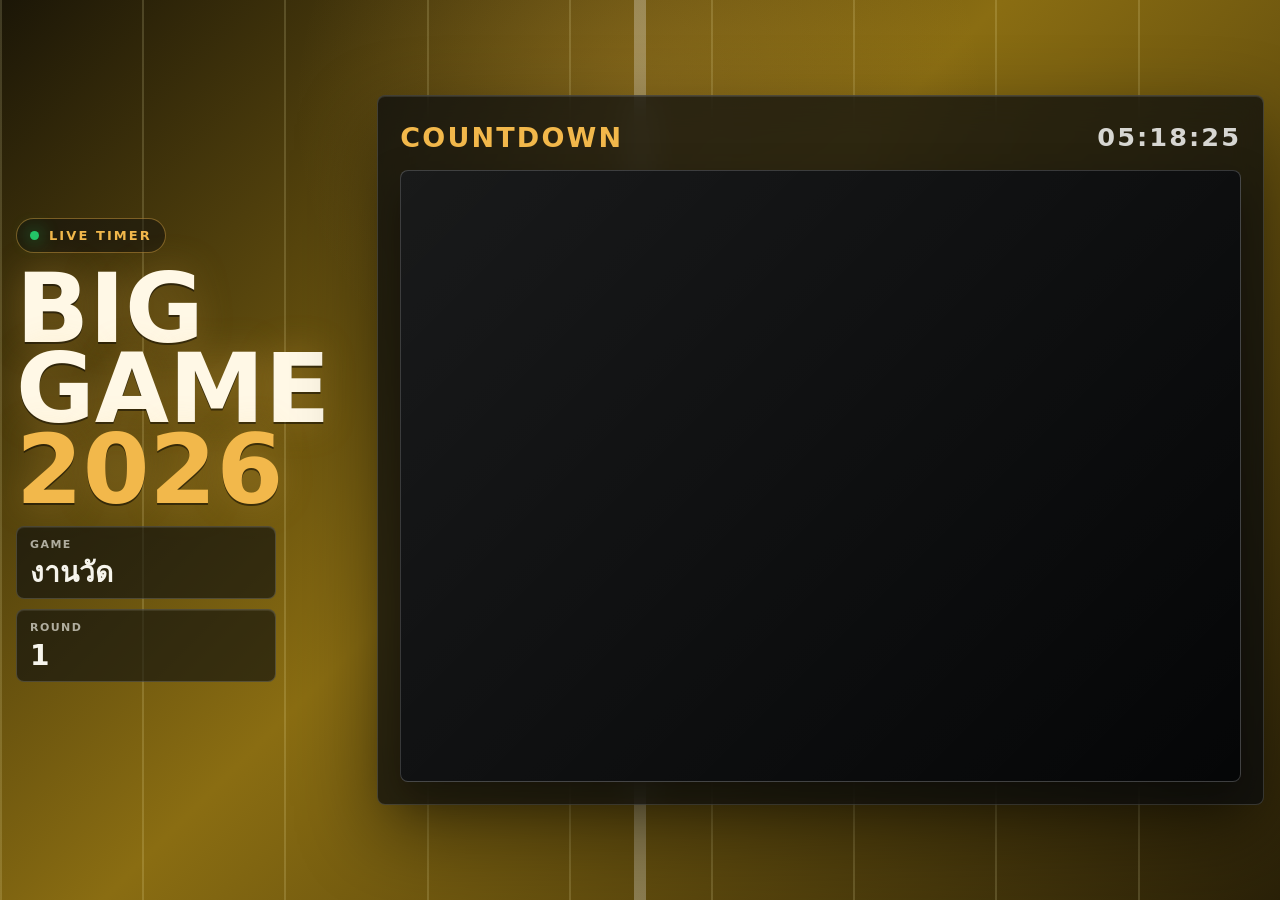
==== fair.html @ cdec302a "Add game-escape, game-physical, and game-fair" ====
<!DOCTYPE html>
<html lang="en">
<head>
    <meta charset="UTF-8">
    <meta name="viewport" content="width=device-width, initial-scale=1.0">
    <title>Big Game 2026 Countdown</title>
    <link rel="icon" type="image/png" href="assets/images/clockicon.png">
    <link rel="stylesheet" href="assets/css/event-console.css">
</head>
<body class="game-fair">
    <main class="shell" aria-label="Big Game 2026 countdown console">
        <section class="event-lockup">
            <div class="status-strip"><span class="status-light"></span> Live Timer</div>
            <h1>Big Game <span class="year">2026</span></h1>

            <div class="scoreboard" aria-label="Event scoreboard">
                <div class="score-cell">
                    <span class="score-label">Game</span>
                    <span class="score-value">งานวัด</span>
                </div>
                <div class="score-cell">
                    <span class="score-label">Round</span>
                    <span class="score-value" id="round-number">1</span>
                </div>
            </div>
        </section>

        <section class="timer-stage" aria-label="Timer player">
            <div class="stage-top">
                <p class="stage-title">Countdown</p>
                <div id="clock">00:00:00</div>
            </div>

            <div id="player-container">
                <div id="player"></div>
            </div>
        </section>
    </main>

    <div id="penalty-overlay">
        <img src="assets/images/clockicon.png" alt="">
        <span>-20%</span>
    </div>

    <div id="check-overlay">
        <h2>Take A Little Break</h2>
        <div class="sub">We will resume shortly<span id="break-dots">.</span></div>
    </div>

    <div id="win-overlay">
        <h2>Big Game Complete</h2>
        <div class="sub">Congratulations</div>
    </div>

    <div class="controls">
        <button id="playPauseBtn" onclick="togglePlay()">Play</button>
        <button id="penaltyBtn" onclick="applyPenalty()">-20% Penalty</button>
        <button id="correctBtn" onclick="applyCorrect()">Correct</button>
    </div>

    <script>
        function updateClock() {
            const now = new Date();
            const hours = String(now.getHours()).padStart(2, "0");
            const minutes = String(now.getMinutes()).padStart(2, "0");
            const seconds = String(now.getSeconds()).padStart(2, "0");
            document.getElementById("clock").innerText = `${hours}:${minutes}:${seconds}`;
            updateRoundDisplay(now);
        }

        setInterval(updateClock, 1000);
        setInterval(checkTimeoutBlink, 500);
        const videoId = "fXXlVs9f43I";
        const REVEAL_DELAY_MS = 1000;
        const TIMEOUT_TRIGGER_SEC = (45 * 60) + 6;
        const ROUND_TWO_START_HOUR = 9;
        const ROUND_TWO_START_MINUTE = 50;

        let player;
        let isPlaying = false;
        let isCheckModeActive = false;
        let isWinModeActive = false;
        let hasStartedPlayback = false;
        let timeoutTriggered = false;
        let breakDotsIndex = 0;
        let breakDotsTimer;

        updateClock();

        const penaltySound = new Audio("https://www.myinstants.com/media/sounds/wrong-lie-incorrect-buzzer.mp3");
        penaltySound.volume = 0.35;
        penaltySound.preload = "auto";

        const penalty5Sound = new Audio("https://www.myinstants.com/media/sounds/wrong-lie-incorrect-buzzer.mp3");
        penalty5Sound.volume = 0.35;
        penalty5Sound.preload = "auto";

        const correctSound = new Audio("assets/sounds/WinSFX.mp3");
        correctSound.volume = 0.45;
        correctSound.preload = "auto";

        const correct2Sound = new Audio("https://www.myinstants.com/media/sounds/winner-bell-game-show-sound-effect.mp3");
        correct2Sound.volume = 0.5;
        correct2Sound.preload = "auto";

        const bellSound = new Audio("assets/sounds/phonering.mp3");
        bellSound.volume = 1.0;
        bellSound.preload = "auto";

        const comedyHitSound = new Audio("assets/sounds/ตลกตบมุก.mp3");
        comedyHitSound.volume = 0.7;
        comedyHitSound.preload = "auto";

        const getOutSound = new Audio("assets/sounds/getout.mp3");
        getOutSound.volume = 1.0;
        getOutSound.preload = "auto";

        const checkMusic = new Audio("assets/sounds/wwtbam64000q.mp3");
        checkMusic.loop = true;
        checkMusic.volume = 0.5;
        checkMusic.preload = "auto";

        function getActiveRound(now = new Date()) {
            const minutesSinceMidnight = (now.getHours() * 60) + now.getMinutes();
            const roundTwoStart = (ROUND_TWO_START_HOUR * 60) + ROUND_TWO_START_MINUTE;
            return minutesSinceMidnight >= roundTwoStart ? 2 : 1;
        }

        function updateRoundDisplay(now = new Date()) {
            const roundNumber = document.getElementById("round-number");
            if (!roundNumber) return;

            roundNumber.innerText = String(getActiveRound(now));
        }

        function isPlayerReady() {
            return player
                && typeof player.getCurrentTime === "function"
                && typeof player.getDuration === "function"
                && typeof player.playVideo === "function"
                && typeof player.pauseVideo === "function";
        }

        function startBreakDots() {
            const dots = document.getElementById("break-dots");
            if (!dots || breakDotsTimer) return;

            const states = [".", "..", "..."];
            dots.innerText = states[breakDotsIndex];
            breakDotsTimer = setInterval(() => {
                breakDotsIndex = (breakDotsIndex + 1) % states.length;
                dots.innerText = states[breakDotsIndex];
            }, 450);
        }

        function stopBreakDots() {
            if (!breakDotsTimer) return;

            clearInterval(breakDotsTimer);
            breakDotsTimer = undefined;
        }

        const tag = document.createElement("script");
        tag.src = "https://www.youtube.com/iframe_api";
        const firstScriptTag = document.getElementsByTagName("script")[0];
        firstScriptTag.parentNode.insertBefore(tag, firstScriptTag);

        function onYouTubeIframeAPIReady() {
            player = new YT.Player("player", {
                height: "480",
                width: "853",
                videoId,
                playerVars: {
                    playsinline: 1,
                    controls: 0,
                    disablekb: 1,
                    rel: 0
                },
                events: {
                    onStateChange: onPlayerStateChange
                }
            });
        }

        function showPenaltyOverlay(label = "-20%", duration = 4000) {
            const overlay = document.getElementById("penalty-overlay");
            if (!overlay) return;

            overlay.querySelector("span").innerText = label;
            overlay.classList.add("show");

            setTimeout(() => {
                overlay.classList.remove("show");
            }, duration);
        }

        function togglePlay() {
            if (!isPlayerReady()) return;

            if (isPlaying) {
                player.pauseVideo();
                enterCheckMode();
            } else {
                player.playVideo();
                exitCheckMode();
            }
        }

        function enterCheckMode() {
            if (isCheckModeActive || isWinModeActive || !hasStartedPlayback) return;

            isCheckModeActive = true;
            document.body.classList.add("check-mode");
            document.getElementById("check-overlay").classList.add("show");
            document.body.style.backgroundColor = "#000000";
            startBreakDots();

            checkMusic.currentTime = 0;
            checkMusic.play().catch(() => {});
        }

        function exitCheckMode() {
            if (!isCheckModeActive) return;

            isCheckModeActive = false;
            document.body.classList.remove("check-mode");
            document.getElementById("check-overlay").classList.remove("show");
            stopBreakDots();

            checkMusic.pause();
            checkMusic.currentTime = 0;
            document.body.style.backgroundColor = "#080b0e";
        }

        function onPlayerStateChange(event) {
            const btn = document.getElementById("playPauseBtn");

            if (event.data === YT.PlayerState.PLAYING) {
                hasStartedPlayback = true;
                isPlaying = true;
                btn.innerText = "Pause";
                exitCheckMode();
                return;
            }

            if (event.data === YT.PlayerState.PAUSED) {
                isPlaying = false;
                btn.innerText = "Play";
                enterCheckMode();
            }
        }

        function applyPenalty() {
            if (!isPlayerReady()) return;

            const duration = player.getDuration();
            const currentTime = player.getCurrentTime();
            const timeLeft = duration - currentTime;
            if (timeLeft <= 0) return;

            const targetTime = currentTime + (timeLeft * 0.19);
            exitCheckMode();
            player.pauseVideo();

            setTimeout(() => {
                penaltySound.currentTime = 0;
                penaltySound.play().catch(() => {});
                showPenaltyOverlay("-20%", 4000);
                document.body.classList.add("penalty-flash");

                setTimeout(() => {
                    document.body.classList.remove("penalty-flash");
                }, 5000);

                setTimeout(() => {
                    player.seekTo(targetTime, true);
                    player.playVideo();
                }, 400);
            }, REVEAL_DELAY_MS);
        }

        function applyPenalty5() {
            if (!isPlayerReady()) return;

            const duration = player.getDuration();
            const currentTime = player.getCurrentTime();
            const timeLeft = duration - currentTime;
            if (timeLeft <= 0) return;

            const newTime = currentTime + (timeLeft * 0.04);
            penalty5Sound.currentTime = 0;
            penalty5Sound.play().catch(() => {});
            showPenaltyOverlay("-5%", 4000);
            document.body.classList.add("penalty-flash");

            setTimeout(() => {
                document.body.classList.remove("penalty-flash");
            }, 5000);

            player.seekTo(newTime, true);
            exitCheckMode();
            setTimeout(() => player.playVideo(), 50);
        }

        function applyCorrect() {
            exitCheckMode();

            setTimeout(() => {
                correctSound.currentTime = 0;
                correctSound.play().catch(() => {});
                document.body.classList.add("correct-flash");
                enterWinMode();
            }, REVEAL_DELAY_MS);
        }

        function enterWinMode() {
            isWinModeActive = true;
            exitCheckMode();
            document.body.classList.add("check-mode");
            document.getElementById("win-overlay").classList.add("show");

            if (isPlayerReady()) player.pauseVideo();
            checkMusic.pause();
            checkMusic.currentTime = 0;
        }

        function exitWinMode() {
            isWinModeActive = false;
            document.body.classList.remove("correct-flash");
            document.getElementById("win-overlay").classList.remove("show");
        }

        function checkTimeoutBlink() {
            if (!isPlayerReady() || timeoutTriggered) return;

            if (player.getCurrentTime() >= TIMEOUT_TRIGGER_SEC) {
                timeoutTriggered = true;
                document.body.classList.add("timeout-flash");
            }
        }

        document.addEventListener("keydown", function (event) {
            const tagName = document.activeElement.tagName.toLowerCase();
            if (tagName === "input" || tagName === "textarea") return;

            if (event.key.toLowerCase() === "p") {
                event.preventDefault();
                togglePlay();
            }

            if (event.shiftKey && event.key.toLowerCase() === "x") {
                event.preventDefault();
                applyPenalty();
            }

            if (event.shiftKey && event.key.toLowerCase() === "z") {
                event.preventDefault();
                applyPenalty5();
            }

            if (event.shiftKey && event.key.toLowerCase() === "c") {
                event.preventDefault();
                applyCorrect();
            }

            if (event.key.toLowerCase() === "h") {
                event.preventDefault();
                bellSound.currentTime = 0;
                bellSound.play().catch(() => {});
            }

            if (event.key === "5") {
                event.preventDefault();
                comedyHitSound.currentTime = 0;
                comedyHitSound.play().catch(() => {});
            }

            if (event.key === "6") {
                event.preventDefault();
                getOutSound.currentTime = 0;
                getOutSound.play().catch(() => {});
            }

            if (event.key === "9") {
                event.preventDefault();
                if (isPlayerReady()) player.seekTo((44 * 60) + 50, true);
            }

            if (event.key.toLowerCase() === "v") {
                event.preventDefault();
                exitCheckMode();
                if (isPlayerReady()) player.pauseVideo();

                setTimeout(() => {
                    correct2Sound.currentTime = 0;
                    correct2Sound.play().catch(() => {});
                    document.body.classList.add("secondary-correct-flash");

                    setTimeout(() => {
                        document.body.classList.remove("secondary-correct-flash");
                    }, 5000);

                    setTimeout(() => {
                        if (isPlayerReady()) player.playVideo();
                    }, 400);
                }, REVEAL_DELAY_MS);
            }

            if (event.key === "Escape") {
                event.preventDefault();
                exitWinMode();
                exitCheckMode();
                document.body.classList.remove("timeout-flash", "penalty-flash", "secondary-correct-flash");
            }
        });
    </script>
</body>
</html>
---- assets/css/event-console.css ----
:root {
    color-scheme: dark;
    --bg: #080b0e;
    --field: #0f3b27;
    --field-line: rgba(255, 255, 255, 0.13);
    --gold: #f2b84b;
    --orange: #ff6b2a;
    --red: #e73535;
    --green: #23c468;
    --ink: #f6f4ec;
    --muted: rgba(246, 244, 236, 0.66);
    --panel: rgba(8, 11, 14, 0.72);
    --panel-border: rgba(255, 255, 255, 0.16);
}

* {
    box-sizing: border-box;
}

body {
    min-height: 100vh;
    margin: 0;
    overflow: hidden;
    font-family: Inter, ui-sans-serif, system-ui, -apple-system, BlinkMacSystemFont, "Segoe UI", sans-serif;
    background:
        linear-gradient(90deg, transparent 49.5%, rgba(255,255,255,0.32) 49.5%, rgba(255,255,255,0.32) 50.5%, transparent 50.5%),
        repeating-linear-gradient(90deg, var(--field-line) 0 2px, transparent 2px 11.11%),
        radial-gradient(circle at 50% 12%, rgba(242, 184, 75, 0.2), transparent 34%),
        linear-gradient(135deg, #081311 0%, var(--field) 46%, #111014 100%);
    color: var(--ink);
    transition: background-color 0.6s ease;
}

body.game-escape {
    --field: #4a286f;
    --field-line: rgba(239, 221, 255, 0.14);
}

body.game-escape,
body.game-physical,
body.game-fair {
    background:
        linear-gradient(90deg, transparent 49.5%, rgba(255,255,255,0.28) 49.5%, rgba(255,255,255,0.28) 50.5%, transparent 50.5%),
        repeating-linear-gradient(90deg, var(--field-line) 0 2px, transparent 2px 11.11%),
        radial-gradient(circle at 50% 12%, rgba(242, 184, 75, 0.2), transparent 34%),
        linear-gradient(135deg, var(--field-dark) 0%, var(--field) 46%, var(--field-deep) 100%);
}

body.game-escape {
    --field-dark: #160d21;
    --field-deep: #211227;
}

body.game-physical {
    --field-dark: #081311;
    --field-deep: #111014;
}

body.game-fair {
    --field: #8a6d12;
    --field-line: rgba(255, 247, 184, 0.16);
    --field-dark: #1b1607;
    --field-deep: #2a2108;
}

body::before,
body::after {
    content: "";
    position: fixed;
    inset: 0;
    pointer-events: none;
    opacity: 0;
}

body::before {
    z-index: 9997;
    background: rgba(35, 196, 104, 0.64);
}

body::after {
    z-index: 9996;
    background: rgba(231, 53, 53, 0.76);
}

body.correct-flash::before {
    animation: greenBlink 1.4s ease-in-out infinite;
}

body.timeout-flash::after {
    animation: redBlink 1.2s ease-in-out infinite;
}

body.penalty-flash {
    background-color: var(--red) !important;
}

body.secondary-correct-flash {
    background-color: var(--green) !important;
}

.shell {
    position: relative;
    z-index: 1;
    display: grid;
    grid-template-columns: minmax(220px, 0.44fr) minmax(560px, 1.18fr);
    gap: clamp(16px, 2.4vw, 34px);
    align-items: center;
    width: min(1420px, calc(100vw - 32px));
    min-height: 100vh;
    margin: 0 auto;
    padding: 24px 0;
}

.event-lockup {
    display: grid;
    gap: 16px;
}

.status-strip {
    display: inline-flex;
    align-items: center;
    gap: 10px;
    width: fit-content;
    padding: 9px 13px;
    border: 1px solid rgba(242, 184, 75, 0.42);
    border-radius: 999px;
    background: rgba(8, 11, 14, 0.45);
    color: var(--gold);
    font-size: 13px;
    font-weight: 800;
    letter-spacing: 0.16em;
    text-transform: uppercase;
}

.status-light {
    width: 9px;
    height: 9px;
    border-radius: 50%;
    background: var(--green);
    box-shadow: 0 0 18px var(--green);
}

h1 {
    margin: 0;
    max-width: 9ch;
    color: #fff8e6;
    font-size: clamp(48px, 7.5vw, 96px);
    line-height: 0.84;
    letter-spacing: 0;
    text-transform: uppercase;
    text-shadow:
        0 2px 0 rgba(0,0,0,0.5),
        0 0 36px rgba(242, 184, 75, 0.28);
}

.year {
    display: block;
    color: var(--gold);
}

.scoreboard {
    display: grid;
    grid-template-columns: 1fr;
    gap: 10px;
    max-width: 260px;
}

.score-cell {
    min-height: 64px;
    padding: 11px 13px;
    border: 1px solid var(--panel-border);
    border-radius: 8px;
    background: rgba(8, 11, 14, 0.6);
    box-shadow: inset 0 1px 0 rgba(255,255,255,0.08);
}

.score-label {
    display: block;
    color: var(--muted);
    font-size: 11px;
    font-weight: 800;
    letter-spacing: 0.13em;
    text-transform: uppercase;
}

.score-value {
    display: block;
    margin-top: 8px;
    color: var(--ink);
    font-size: clamp(20px, 2.2vw, 28px);
    font-weight: 900;
    line-height: 1;
}

#unlocked-count {
    transform-origin: left center;
    transition: color 0.25s ease, text-shadow 0.25s ease;
}

#unlocked-count.highlight {
    color: var(--gold);
    text-shadow: 0 0 22px rgba(242, 184, 75, 0.72);
}

#unlocked-count.bump {
    animation: countBump 0.55s ease;
}

.timer-stage {
    position: relative;
    display: grid;
    gap: 14px;
    padding: clamp(14px, 1.8vw, 22px);
    border: 1px solid var(--panel-border);
    border-radius: 8px;
    background: var(--panel);
    box-shadow:
        0 28px 80px rgba(0,0,0,0.45),
        inset 0 1px 0 rgba(255,255,255,0.1);
    backdrop-filter: blur(16px);
    transition: filter 0.6s ease;
}

body.check-mode .timer-stage {
    filter: brightness(0.26) blur(4px);
}

.stage-top {
    display: flex;
    align-items: center;
    justify-content: space-between;
    gap: 14px;
    min-height: 38px;
}

.stage-title {
    margin: 0;
    color: var(--gold);
    font-size: clamp(18px, 2.4vw, 27px);
    font-weight: 900;
    letter-spacing: 0.08em;
    text-transform: uppercase;
}

#clock {
    flex: 0 0 auto;
    min-width: 118px;
    color: rgba(255, 255, 255, 0.82);
    font-variant-numeric: tabular-nums;
    font-size: clamp(18px, 2vw, 27px);
    font-weight: 800;
    letter-spacing: 0.08em;
    text-align: right;
}

#player-container {
    aspect-ratio: 16 / 9;
    width: 100%;
    min-height: min(68vh, 690px);
    overflow: hidden;
    border: 1px solid rgba(255,255,255,0.2);
    border-radius: 8px;
    background:
        linear-gradient(135deg, rgba(255,255,255,0.08), rgba(255,255,255,0)),
        #050607;
    box-shadow: 0 18px 40px rgba(0,0,0,0.38);
}

#player,
#player iframe {
    width: 100%;
    height: 100%;
}

.controls {
    position: fixed;
    left: 16px;
    bottom: 16px;
    z-index: 10;
    display: none;
    gap: 10px;
}

button {
    min-height: 44px;
    padding: 10px 16px;
    border: 0;
    border-radius: 8px;
    background: var(--gold);
    color: #111;
    font: inherit;
    font-weight: 900;
    cursor: pointer;
    transition: transform 0.12s ease, filter 0.2s ease;
}

button:hover {
    filter: brightness(1.08);
}

button:active {
    transform: translateY(1px) scale(0.98);
}

#penalty-overlay {
    position: fixed;
    top: clamp(18px, 3vw, 34px);
    left: clamp(18px, 3vw, 34px);
    z-index: 9999;
    display: flex;
    align-items: center;
    gap: 14px;
    padding: clamp(20px, 4vw, 42px) clamp(24px, 5vw, 54px);
    border: 1px solid rgba(255, 177, 177, 0.56);
    border-radius: 8px;
    background:
        linear-gradient(135deg, rgba(255, 72, 72, 0.96), rgba(113, 8, 15, 0.94)),
        rgba(120, 0, 0, 0.92);
    box-shadow:
        0 24px 60px rgba(0,0,0,0.45),
        0 0 42px rgba(231, 53, 53, 0.46),
        inset 0 1px 0 rgba(255,255,255,0.24);
    color: white;
    font-size: clamp(46px, 8vw, 86px);
    font-weight: 1000;
    letter-spacing: 0;
    opacity: 0;
    pointer-events: none;
    transform: translateX(-12px);
    transition: opacity 0.3s ease, transform 0.3s ease;
}

#penalty-overlay img {
    width: clamp(48px, 8vw, 88px);
    height: clamp(48px, 8vw, 88px);
}

#penalty-overlay.show {
    opacity: 1;
    transform: translateX(0);
}

#check-overlay,
#win-overlay {
    position: fixed;
    inset: 0;
    z-index: 9998;
    display: flex;
    flex-direction: column;
    align-items: center;
    justify-content: center;
    gap: 22px;
    padding: 30px;
    background:
        radial-gradient(circle at center, rgba(242,184,75,0.14), rgba(0,0,0,0.94) 56%),
        linear-gradient(rgba(0,0,0,0.7), rgba(0,0,0,0.7));
    opacity: 0;
    pointer-events: none;
    transition: opacity 0.6s ease;
    text-align: center;
}

#win-overlay {
    z-index: 9999;
}

#check-overlay.show,
#win-overlay.show {
    opacity: 1;
    pointer-events: auto;
}

#check-overlay h2,
#win-overlay h2 {
    margin: 0;
    color: #ffffff;
    font-size: clamp(48px, 8vw, 96px);
    line-height: 0.9;
    letter-spacing: 0.06em;
    text-transform: uppercase;
    text-shadow:
        0 0 8px rgba(0,0,0,0.9),
        0 0 36px rgba(255,255,255,0.45),
        0 0 80px rgba(242,184,75,0.28);
    animation: pulseText 2s ease-in-out infinite;
}

#check-overlay .sub,
#win-overlay .sub {
    color: rgba(255,255,255,0.78);
    font-size: clamp(22px, 2.8vw, 34px);
    font-weight: 800;
    letter-spacing: 0.05em;
}

@keyframes pulseText {
    0%, 100% { transform: scale(1); opacity: 0.82; }
    50% { transform: scale(1.045); opacity: 1; }
}

@keyframes greenBlink {
    0% { opacity: 0; }
    30%, 60% { opacity: 1; }
    100% { opacity: 0; }
}

@keyframes redBlink {
    0% { opacity: 0; }
    30%, 60% { opacity: 1; }
    100% { opacity: 0; }
}

@keyframes countBump {
    0% { transform: scale(1); }
    36% { transform: scale(1.32); }
    100% { transform: scale(1); }
}

@media (max-width: 860px) {
    body {
        overflow: auto;
    }

    .shell {
        grid-template-columns: 1fr;
        align-content: center;
        width: min(100% - 28px, 680px);
    }

    h1 {
        max-width: 100%;
        font-size: clamp(56px, 18vw, 90px);
    }

    .scoreboard {
        grid-template-columns: repeat(3, minmax(0, 1fr));
        max-width: 100%;
    }

    #player-container {
        min-height: 0;
    }
}

@media (max-width: 520px) {
    .stage-top,
    .scoreboard {
        grid-template-columns: 1fr;
    }

    .stage-top {
        display: grid;
        justify-items: start;
    }

    #clock {
        min-width: 0;
        text-align: left;
    }

    .scoreboard {
        grid-template-columns: 1fr;
    }
}
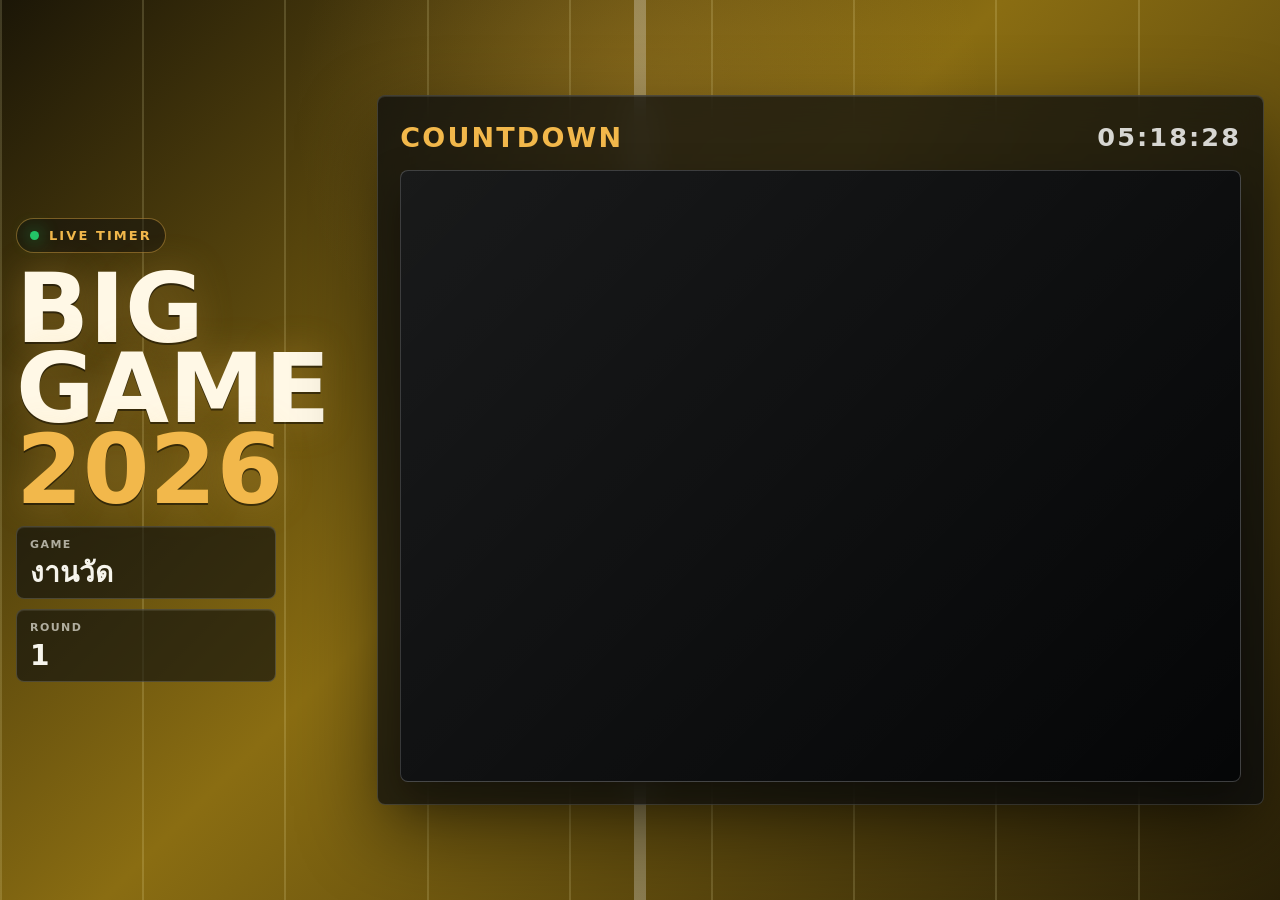
==== commit 0bebed87: "Add home page for navigation and back" ====
--- a/fair.html
+++ b/fair.html
@@ -10,7 +10,7 @@
 <body class="game-fair">
     <main class="shell" aria-label="Big Game 2026 countdown console">
         <section class="event-lockup">
-            <div class="status-strip"><span class="status-light"></span> Live Timer</div>
+            <a class="status-strip" href="index.html"><span class="status-light"></span> Live Timer</a>
             <h1>Big Game <span class="year">2026</span></h1>
 
             <div class="scoreboard" aria-label="Event scoreboard">
--- a/assets/css/event-console.css
+++ b/assets/css/event-console.css
@@ -132,6 +132,21 @@
     text-transform: uppercase;
 }
 
+a.status-strip {
+    text-decoration: none;
+    transition: transform 0.12s ease, background 0.2s ease, border-color 0.2s ease;
+}
+
+a.status-strip:hover {
+    border-color: rgba(242, 184, 75, 0.72);
+    background: rgba(8, 11, 14, 0.68);
+    transform: translateY(-1px);
+}
+
+a.status-strip:active {
+    transform: translateY(0) scale(0.98);
+}
+
 .status-light {
     width: 9px;
     height: 9px;
@@ -204,6 +219,133 @@
 
 #unlocked-count.bump {
     animation: countBump 0.55s ease;
+}
+
+.home-page {
+    overflow: auto;
+    --field: #174a78;
+    --field-line: rgba(206, 232, 255, 0.15);
+    --field-dark: #071421;
+    --field-deep: #0b1d34;
+}
+
+.home-shell {
+    position: relative;
+    z-index: 1;
+    display: grid;
+    align-content: center;
+    gap: clamp(28px, 5vw, 56px);
+    width: min(1180px, calc(100vw - 32px));
+    min-height: 100vh;
+    margin: 0 auto;
+    padding: clamp(32px, 5vw, 72px) 0;
+}
+
+.home-header {
+    display: grid;
+    justify-items: center;
+    gap: 18px;
+    text-align: center;
+}
+
+.home-header h1 {
+    max-width: 100%;
+}
+
+.game-grid {
+    display: grid;
+    grid-template-columns: repeat(3, minmax(0, 1fr));
+    gap: clamp(14px, 2vw, 24px);
+}
+
+.game-card {
+    position: relative;
+    display: grid;
+    align-content: space-between;
+    min-height: clamp(220px, 24vw, 320px);
+    padding: clamp(18px, 2.4vw, 28px);
+    overflow: hidden;
+    border: 1px solid var(--panel-border);
+    border-radius: 8px;
+    background:
+        linear-gradient(90deg, transparent 49.4%, rgba(255,255,255,0.22) 49.4%, rgba(255,255,255,0.22) 50.6%, transparent 50.6%),
+        repeating-linear-gradient(90deg, rgba(255,255,255,0.1) 0 2px, transparent 2px 18%),
+        radial-gradient(circle at 50% 8%, rgba(242, 184, 75, 0.18), transparent 44%),
+        linear-gradient(135deg, #141821, #253029);
+    color: var(--ink);
+    text-decoration: none;
+    box-shadow:
+        0 24px 64px rgba(0,0,0,0.36),
+        inset 0 1px 0 rgba(255,255,255,0.1);
+    transition: transform 0.16s ease, border-color 0.2s ease, filter 0.2s ease;
+}
+
+.game-card:hover {
+    border-color: rgba(242, 184, 75, 0.56);
+    filter: brightness(1.06);
+    transform: translateY(-4px);
+}
+
+.game-card:active {
+    transform: translateY(-1px) scale(0.99);
+}
+
+.game-card-escape {
+    background:
+        linear-gradient(90deg, transparent 49.4%, rgba(255,255,255,0.2) 49.4%, rgba(255,255,255,0.2) 50.6%, transparent 50.6%),
+        repeating-linear-gradient(90deg, rgba(239, 221, 255, 0.13) 0 2px, transparent 2px 18%),
+        radial-gradient(circle at 50% 8%, rgba(242, 184, 75, 0.18), transparent 44%),
+        linear-gradient(135deg, #160d21, #4a286f 48%, #211227);
+}
+
+.game-card-physical {
+    background:
+        linear-gradient(90deg, transparent 49.4%, rgba(255,255,255,0.2) 49.4%, rgba(255,255,255,0.2) 50.6%, transparent 50.6%),
+        repeating-linear-gradient(90deg, rgba(255,255,255,0.12) 0 2px, transparent 2px 18%),
+        radial-gradient(circle at 50% 8%, rgba(242, 184, 75, 0.18), transparent 44%),
+        linear-gradient(135deg, #081311, #0f3b27 48%, #111014);
+}
+
+.game-card-fair {
+    background:
+        linear-gradient(90deg, transparent 49.4%, rgba(255,255,255,0.18) 49.4%, rgba(255,255,255,0.18) 50.6%, transparent 50.6%),
+        repeating-linear-gradient(90deg, rgba(255, 247, 184, 0.16) 0 2px, transparent 2px 18%),
+        radial-gradient(circle at 50% 8%, rgba(255, 244, 150, 0.22), transparent 44%),
+        linear-gradient(135deg, #1b1607, #8a6d12 48%, #2a2108);
+}
+
+.game-card-label {
+    color: var(--muted);
+    font-size: 12px;
+    font-weight: 900;
+    letter-spacing: 0.14em;
+    text-transform: uppercase;
+}
+
+.game-card-title {
+    align-self: center;
+    color: #fff8e6;
+    font-size: clamp(34px, 4.8vw, 62px);
+    font-weight: 1000;
+    line-height: 0.95;
+    letter-spacing: 0;
+    text-transform: uppercase;
+    text-shadow:
+        0 2px 0 rgba(0,0,0,0.44),
+        0 0 28px rgba(242, 184, 75, 0.22);
+}
+
+.game-card-action {
+    justify-self: start;
+    padding: 10px 12px;
+    border: 1px solid rgba(242, 184, 75, 0.48);
+    border-radius: 999px;
+    background: rgba(8, 11, 14, 0.48);
+    color: var(--gold);
+    font-size: 12px;
+    font-weight: 900;
+    letter-spacing: 0.12em;
+    text-transform: uppercase;
 }
 
 .timer-stage {
@@ -421,6 +563,18 @@
         overflow: auto;
     }
 
+    .home-shell {
+        align-content: start;
+    }
+
+    .game-grid {
+        grid-template-columns: 1fr;
+    }
+
+    .game-card {
+        min-height: 180px;
+    }
+
     .shell {
         grid-template-columns: 1fr;
         align-content: center;
